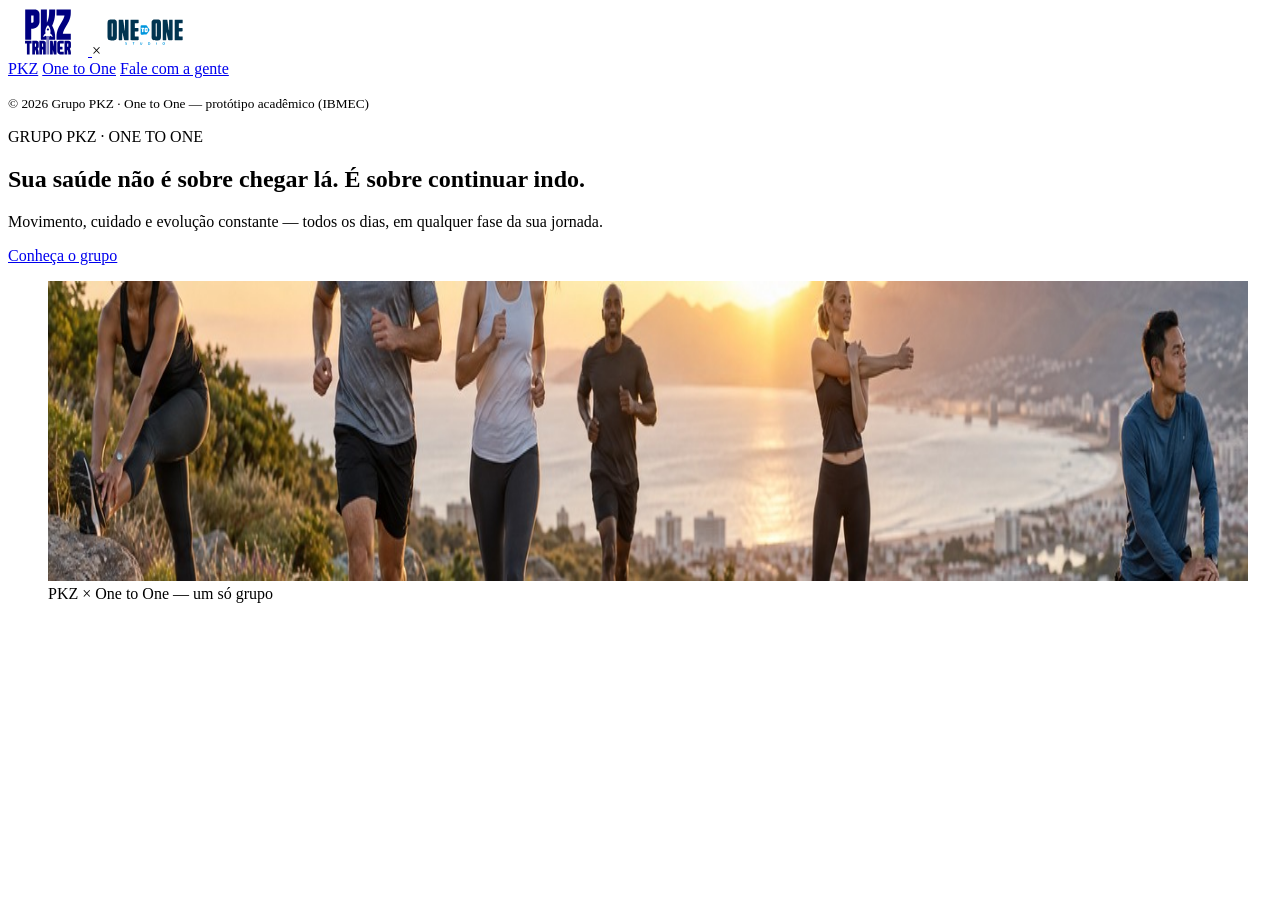
==== src/html/index.html @ b639464f "Adição das fotos + section principal" ====
<!DOCTYPE html>
<html lang="pt-BR">
<head>
    <meta charset="UTF-8">
    <meta name="viewport" content="width=device-width, initial-scale=1.0">
    <title>Grupo PKZ - One to One</title>
</head>
<body>
    <!-- Cabeçalho: logos, navegação e copyright -->
  <header>
    <div class="marcas">
      <a href="#pkz">
        <img src="../../midias/logo-pkz.svg" alt="Logo PKZ" width="80" height="48">
      </a>
      <span aria-hidden="true">×</span>
      <a href="#one-to-one">
        <img src="../../midias/logo-one-to-one.svg" alt="Logo One to One" width="80" height="48">
      </a>
    </div>

    <nav aria-label="Navegação principal">
      <!-- Links internos: o href aponta para o id da seção -->
      <a href="#pkz">PKZ</a>
      <a href="#one-to-one" translate="no">One to One</a>
      <a href="#contato" class="botao">Fale com a gente</a>
    </nav>

    <p><small>&copy; 2026 Grupo PKZ · <span translate="no"> One to One</span> — protótipo acadêmico (IBMEC)</small></p>
  </header>

  <main>

    <!-- Seção principal (hero) -->
    <section id="grupo" class="hero">
      <p class="eyebrow">GRUPO PKZ · <span translate="no"> ONE TO ONE</span></p>

      <h1>Sua saúde não é sobre chegar lá. É sobre continuar indo.</h1>

      <p>
        Movimento, cuidado e evolução constante — todos os dias,
        em qualquer fase da sua jornada.
      </p>

      <a href="#pkz" class="botao">Conheça o grupo</a>

      <!-- figure + figcaption: imagem com legenda -->
      <figure>
        <img
          src="../../midias/hub_banner.jpg"
          alt="Pessoas se exercitando ao ar livre, com a cidade e o pôr do sol ao fundo"
          width="1200"
          height="300"
        >
        <figcaption>PKZ × <span translate="no">One to One</span> — um só grupo</figcaption>
      </figure>
    </section>
</body>
</html>
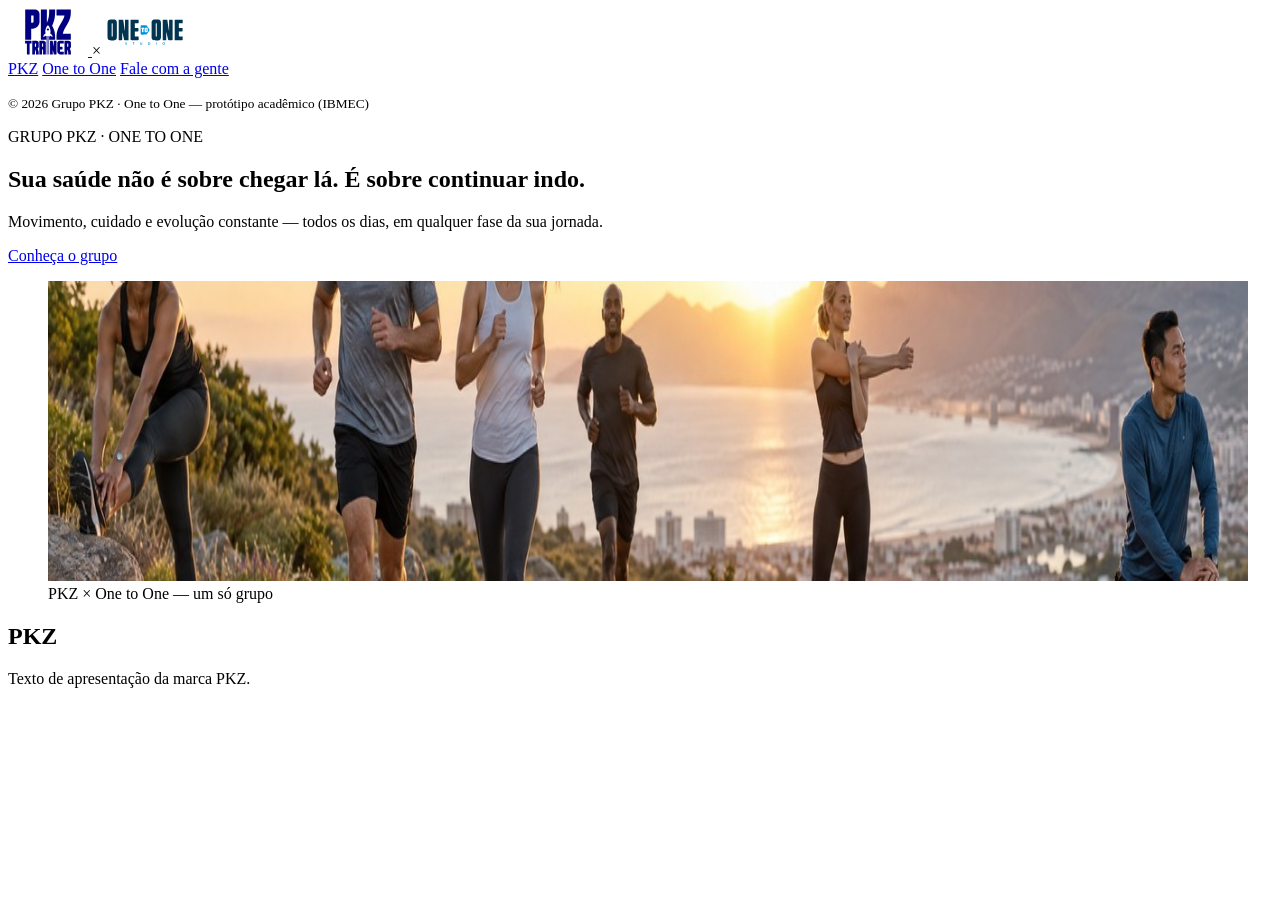
==== commit 27f4a68e: "Section PKZ" ====
--- a/src/html/index.html
+++ b/src/html/index.html
@@ -54,5 +54,12 @@
         <figcaption>PKZ × <span translate="no">One to One</span> — um só grupo</figcaption>
       </figure>
     </section>
+
+     <!-- Seção PKZ (texto de exemplo, substitua pelo conteúdo real) -->
+    <section id="pkz">
+      <h2>PKZ</h2>
+      <p>Texto de apresentação da marca PKZ.</p>
+    </section>
+    
 </body>
 </html>
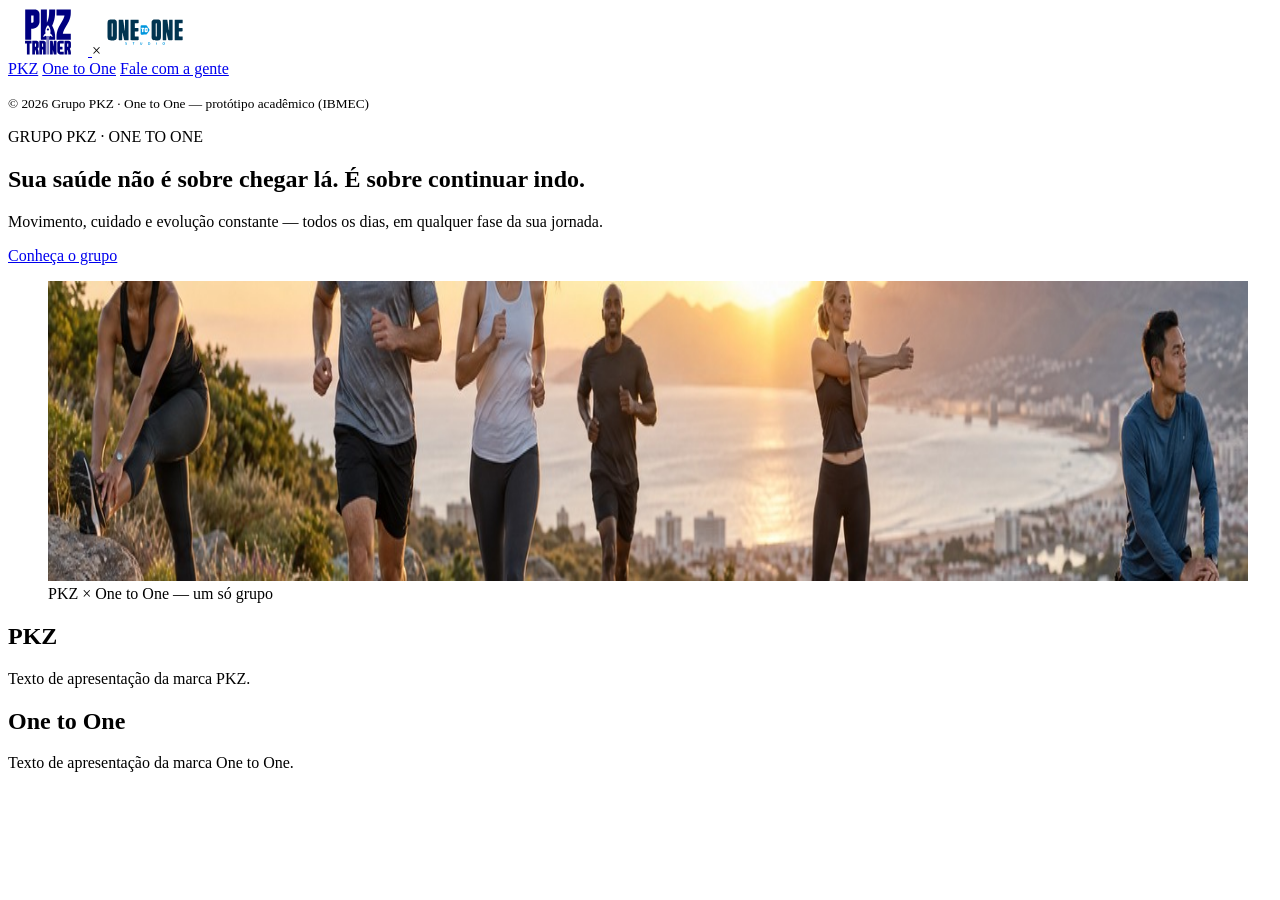
==== commit 2b3a755d: "Section One to One" ====
--- a/src/html/index.html
+++ b/src/html/index.html
@@ -60,6 +60,11 @@
       <h2>PKZ</h2>
       <p>Texto de apresentação da marca PKZ.</p>
     </section>
-    
+
+    <!-- Seção One to One -->
+    <section id="one-to-one">
+      <h2>One to One</h2>
+      <p>Texto de apresentação da marca One to One.</p>
+    </section>
 </body>
 </html>
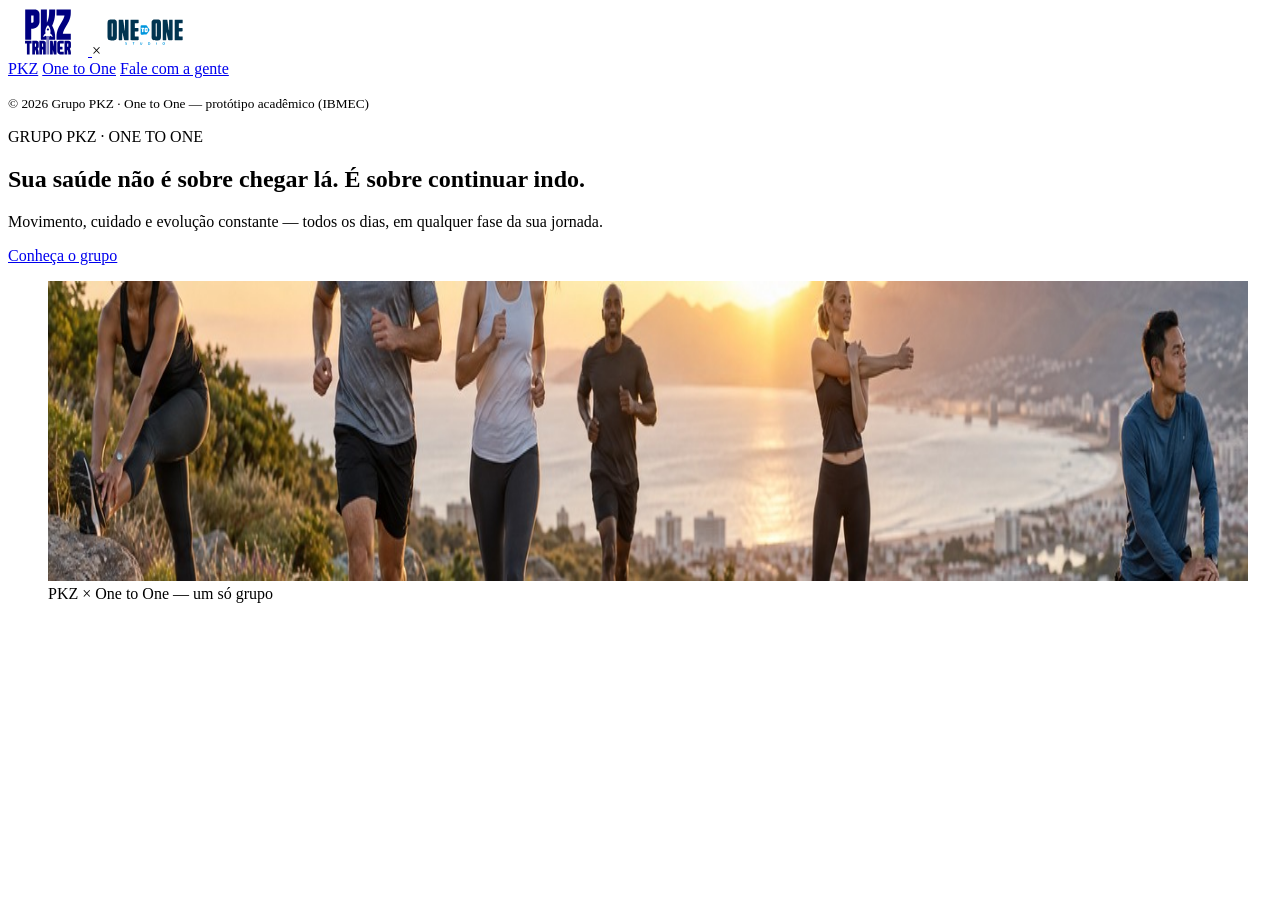
==== commit 519fa7c7: "remoção da página pkz e one to one do index" ====
--- a/src/html/index.html
+++ b/src/html/index.html
@@ -54,17 +54,6 @@
         <figcaption>PKZ × <span translate="no">One to One</span> — um só grupo</figcaption>
       </figure>
     </section>
-
-     <!-- Seção PKZ (texto de exemplo, substitua pelo conteúdo real) -->
-    <section id="pkz">
-      <h2>PKZ</h2>
-      <p>Texto de apresentação da marca PKZ.</p>
-    </section>
-
-    <!-- Seção One to One -->
-    <section id="one-to-one">
-      <h2>One to One</h2>
-      <p>Texto de apresentação da marca One to One.</p>
-    </section>
+  </main>
 </body>
 </html>
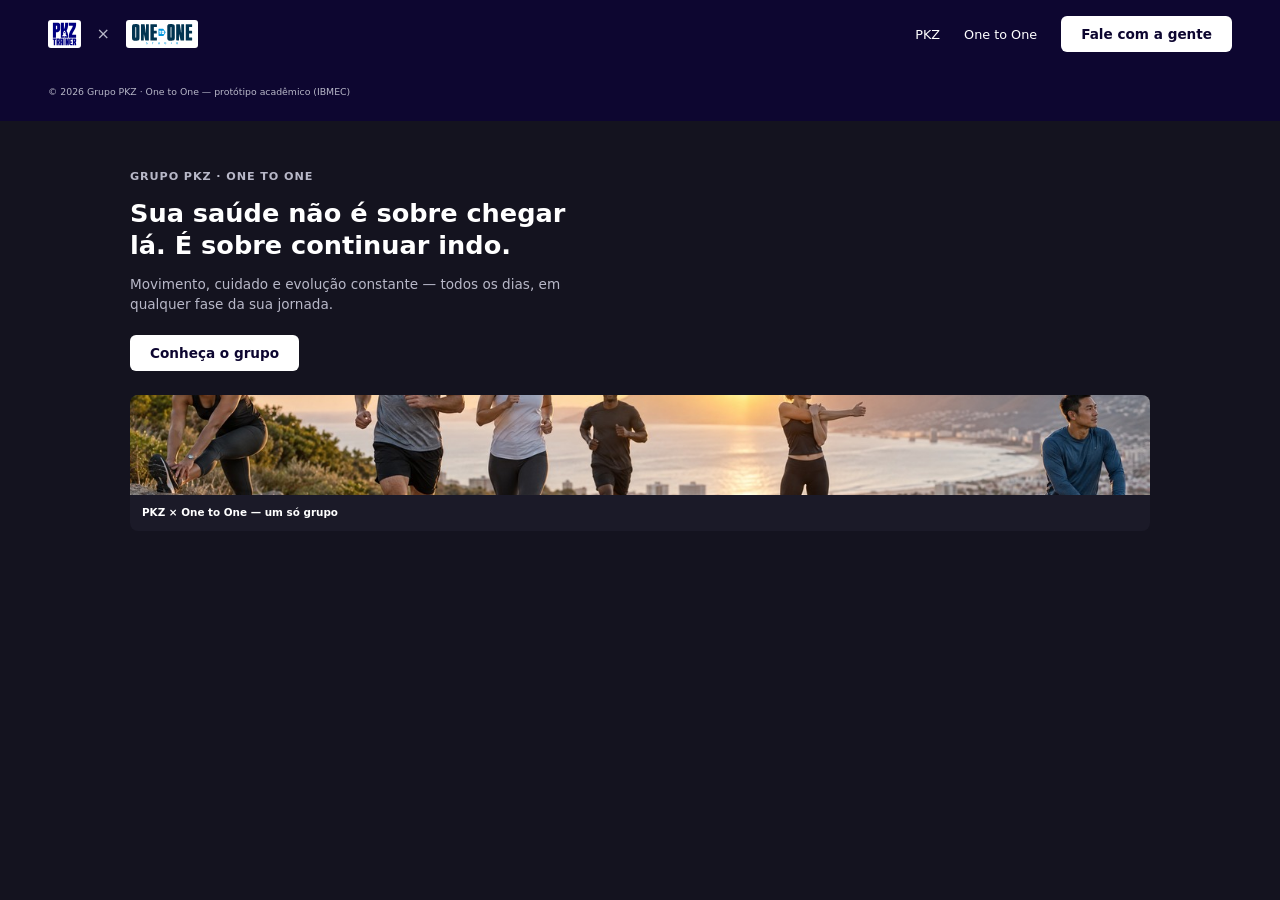
==== commit dec7d03e: "Integração do index com o css" ====
--- a/src/html/index.html
+++ b/src/html/index.html
@@ -4,6 +4,7 @@
     <meta charset="UTF-8">
     <meta name="viewport" content="width=device-width, initial-scale=1.0">
     <title>Grupo PKZ - One to One</title>
+    <link rel="stylesheet" href="../css/index.css">
 </head>
 <body>
     <!-- Cabeçalho: logos, navegação e copyright -->
--- a/src/css/index.css
+++ b/src/css/index.css
@@ -0,0 +1,171 @@
+/* ===== Variáveis ===== */
+/* Cores e fonte usadas no site todo. Mude aqui e muda em tudo. */
+:root {
+  --cor-fundo: #14131f;     /* fundo da página (cinza bem escuro) */
+  --cor-header: #0d0630;    /* fundo do header (roxo escuro) */
+  --cor-texto: #ffffff;     /* cor padrão dos textos */
+  --cor-suave: #b8b8c8;     /* textos secundários (eyebrow, parágrafo) */
+  --cor-card: #1b1a28;      /* fundo da legenda da foto */
+  --cor-destaque: #ffffff;  /* fundo dos botões */
+  --fonte: "Inter", system-ui, sans-serif;
+  --largura: 1100px;        /* largura máxima do conteúdo */
+}
+
+/* ===== Reset básico ===== */
+/* Remove os estilos padrão do navegador para começar do zero. */
+* {
+  margin: 0;
+  padding: 0;
+  box-sizing: border-box; /* largura inclui padding e borda */
+}
+
+/* Estilo geral da página */
+body {
+  font-family: var(--fonte);
+  color: var(--cor-texto);
+  background: var(--cor-fundo);
+  line-height: 1.5;
+}
+
+/* Imagens nunca passam da largura da tela */
+img {
+  max-width: 100%;
+  height: auto;
+  display: block;
+}
+
+/* Links usam a mesma cor do texto ao redor */
+a {
+  color: inherit;
+  text-decoration: none;
+}
+
+/* ===== Header ===== */
+/* Cabeçalho do topo: logos, menu e copyright */
+header {
+  background-color: var(--cor-header);
+  padding: 16px 48px 20px;
+  display: flex;
+  flex-wrap: wrap;            /* deixa o copyright cair para a linha de baixo */
+  justify-content: space-between;
+  align-items: center;
+  row-gap: 32px;
+}
+
+/* Copyright: ocupa a linha inteira embaixo das logos e do menu */
+header p {
+  width: 100%;
+  font-size: 0.7rem;
+  color: var(--cor-suave);
+}
+
+/* Bloco das logos PKZ × One to One */
+.marcas {
+  display: flex;
+  align-items: center;
+  gap: 16px;
+  color: var(--cor-suave);
+}
+
+.marcas img {
+  width: auto;
+  height: 28px;
+  background: #ffffff;        /* fundo claro para a logo aparecer no header escuro */
+  padding: 2px 4px;
+  border-radius: 3px;
+}
+
+/* Menu de navegação (links PKZ, One to One, Fale com a gente) */
+nav {
+  display: flex;
+  align-items: center;
+  gap: 24px;
+  font-size: 0.8rem;
+}
+
+/* ===== Botão ===== */
+/* Links com cara de botão ("Fale com a gente", "Conheça o grupo") */
+.botao {
+  display: inline-block;
+  background: var(--cor-destaque);
+  color: var(--cor-header);
+  font-weight: 600;
+  font-size: 0.85rem;
+  padding: 8px 20px;
+  border-radius: 6px;
+}
+
+.botao:hover {
+  opacity: 0.85;
+}
+
+/* ===== Hero ===== */
+/* Seção principal logo abaixo do header */
+.hero {
+  max-width: var(--largura);
+  margin: 0 auto;
+  padding: 48px 40px;
+}
+
+/* Texto pequeno acima do título ("GRUPO PKZ · ONE TO ONE") */
+.eyebrow {
+  font-size: 0.7rem;
+  font-weight: 600;
+  letter-spacing: 0.08em;
+  color: var(--cor-suave);
+  margin-bottom: 12px;
+}
+
+/* Título principal da hero */
+.hero h1 {
+  font-size: 1.6rem;
+  line-height: 1.25;
+  max-width: 480px;
+  margin-bottom: 12px;
+}
+
+/* Parágrafo de apoio abaixo do título */
+.hero > p:not(.eyebrow) {
+  font-size: 0.85rem;
+  color: var(--cor-suave);
+  max-width: 480px;
+  margin-bottom: 20px;
+}
+
+/* Banner com a foto */
+figure {
+  margin-top: 24px;
+  border-radius: 8px;
+  overflow: hidden;           /* arredonda os cantos da imagem */
+  background: var(--cor-card);
+}
+
+figure img {
+  width: 100%;
+  height: 100px;
+  object-fit: cover;          /* corta a foto sem distorcer */
+}
+
+/* Legenda embaixo da foto */
+figcaption {
+  font-size: 0.65rem;
+  font-weight: 600;
+  padding: 10px 12px;
+}
+
+/* ===== Celular ===== */
+/* Em telas pequenas, empilha o header e reduz espaçamentos */
+@media (max-width: 600px) {
+  header {
+    padding: 16px;
+  }
+
+  nav {
+    flex-wrap: wrap;
+    gap: 12px;
+  }
+
+  .hero {
+    padding: 32px 16px;
+  }
+}
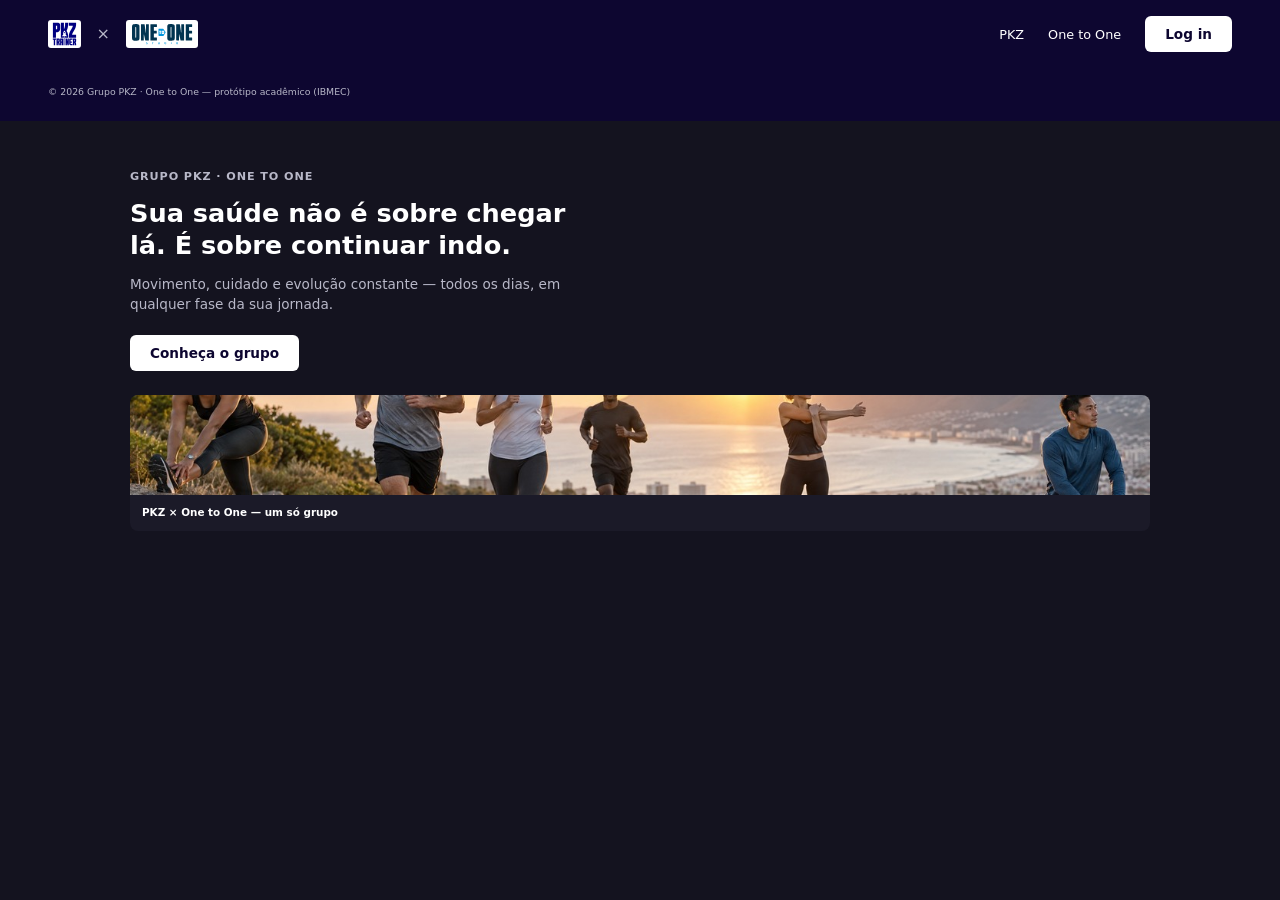
==== commit 08f17196: "Formulário de login" ====
--- a/src/html/index.html
+++ b/src/html/index.html
@@ -23,7 +23,7 @@
       <!-- Links internos: o href aponta para o id da seção -->
       <a href="#pkz">PKZ</a>
       <a href="#one-to-one" translate="no">One to One</a>
-      <a href="#contato" class="botao">Fale com a gente</a>
+      <a href="login.html" class="botao">Log in</a>
     </nav>
 
     <p><small>&copy; 2026 Grupo PKZ · <span translate="no"> One to One</span> — protótipo acadêmico (IBMEC)</small></p>
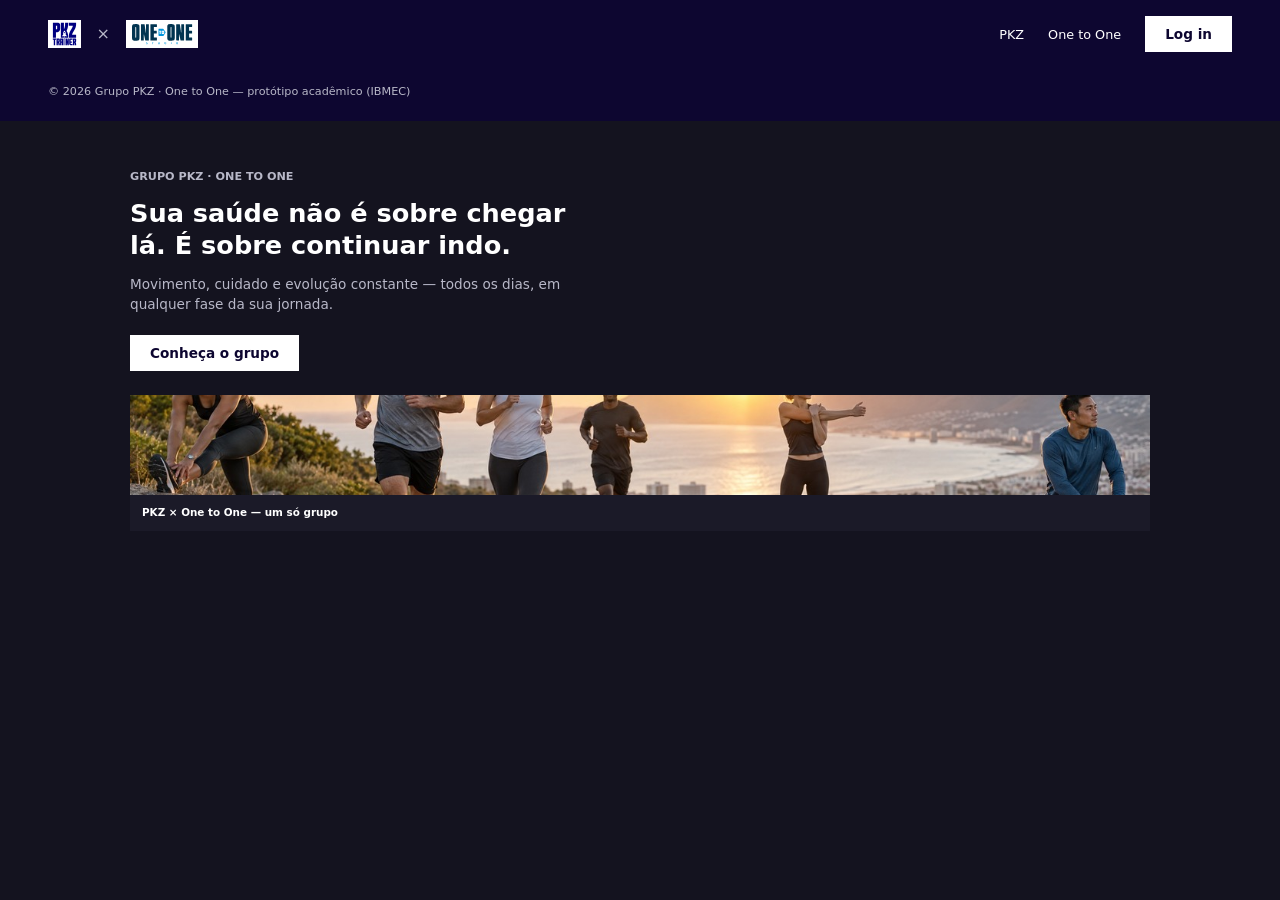
==== commit 496d2a16: "area de cadastro de novos clientes" ====
--- a/src/html/index.html
+++ b/src/html/index.html
@@ -11,29 +11,29 @@
   <header>
     <div class="marcas">
       <a href="#pkz">
-        <img src="../../midias/logo-pkz.svg" alt="Logo PKZ" width="80" height="48">
+        <img src="../../midias/logo-pkz.svg" alt="Logo PKZ">
       </a>
-      <span aria-hidden="true">×</span>
+      <span>×</span>
       <a href="#one-to-one">
-        <img src="../../midias/logo-one-to-one.svg" alt="Logo One to One" width="80" height="48">
+        <img src="../../midias/logo-one-to-one.svg" alt="Logo One to One">
       </a>
     </div>
 
-    <nav aria-label="Navegação principal">
+    <nav>
       <!-- Links internos: o href aponta para o id da seção -->
       <a href="#pkz">PKZ</a>
-      <a href="#one-to-one" translate="no">One to One</a>
+      <a href="#one-to-one">One to One</a>
       <a href="login.html" class="botao">Log in</a>
     </nav>
 
-    <p><small>&copy; 2026 Grupo PKZ · <span translate="no"> One to One</span> — protótipo acadêmico (IBMEC)</small></p>
+    <p>&copy; 2026 Grupo PKZ · One to One — protótipo acadêmico (IBMEC)</p>
   </header>
 
   <main>
 
     <!-- Seção principal (hero) -->
     <section id="grupo" class="hero">
-      <p class="eyebrow">GRUPO PKZ · <span translate="no"> ONE TO ONE</span></p>
+      <p class="eyebrow">GRUPO PKZ · ONE TO ONE</p>
 
       <h1>Sua saúde não é sobre chegar lá. É sobre continuar indo.</h1>
 
@@ -49,10 +49,8 @@
         <img
           src="../../midias/hub_banner.jpg"
           alt="Pessoas se exercitando ao ar livre, com a cidade e o pôr do sol ao fundo"
-          width="1200"
-          height="300"
         >
-        <figcaption>PKZ × <span translate="no">One to One</span> — um só grupo</figcaption>
+        <figcaption>PKZ × One to One — um só grupo</figcaption>
       </figure>
     </section>
   </main>
--- a/src/css/index.css
+++ b/src/css/index.css
@@ -34,9 +34,9 @@
   display: block;
 }
 
-/* Links usam a mesma cor do texto ao redor */
+/* Links brancos e sem sublinhado */
 a {
-  color: inherit;
+  color: var(--cor-texto);
   text-decoration: none;
 }
 
@@ -49,7 +49,7 @@
   flex-wrap: wrap;            /* deixa o copyright cair para a linha de baixo */
   justify-content: space-between;
   align-items: center;
-  row-gap: 32px;
+  gap: 32px;
 }
 
 /* Copyright: ocupa a linha inteira embaixo das logos e do menu */
@@ -72,7 +72,6 @@
   height: 28px;
   background: #ffffff;        /* fundo claro para a logo aparecer no header escuro */
   padding: 2px 4px;
-  border-radius: 3px;
 }
 
 /* Menu de navegação (links PKZ, One to One, Fale com a gente) */
@@ -92,18 +91,24 @@
   font-weight: 600;
   font-size: 0.85rem;
   padding: 8px 20px;
-  border-radius: 6px;
 }
 
+/* Ao passar o mouse, o botão fica cinza claro */
 .botao:hover {
-  opacity: 0.85;
+  background-color: var(--cor-suave);
 }
 
 /* ===== Hero ===== */
+/* main em flex centraliza a hero na horizontal */
+main {
+  display: flex;
+  justify-content: center;
+}
+
 /* Seção principal logo abaixo do header */
 .hero {
+  width: 100%;
   max-width: var(--largura);
-  margin: 0 auto;
   padding: 48px 40px;
 }
 
@@ -111,7 +116,6 @@
 .eyebrow {
   font-size: 0.7rem;
   font-weight: 600;
-  letter-spacing: 0.08em;
   color: var(--cor-suave);
   margin-bottom: 12px;
 }
@@ -124,8 +128,8 @@
   margin-bottom: 12px;
 }
 
-/* Parágrafo de apoio abaixo do título */
-.hero > p:not(.eyebrow) {
+/* Parágrafo de apoio: o primeiro <p> logo depois do h1 */
+.hero h1 + p {
   font-size: 0.85rem;
   color: var(--cor-suave);
   max-width: 480px;
@@ -135,8 +139,7 @@
 /* Banner com a foto */
 figure {
   margin-top: 24px;
-  border-radius: 8px;
-  overflow: hidden;           /* arredonda os cantos da imagem */
+  overflow: hidden;           /* corta o que passar do tamanho da figure */
   background: var(--cor-card);
 }
 
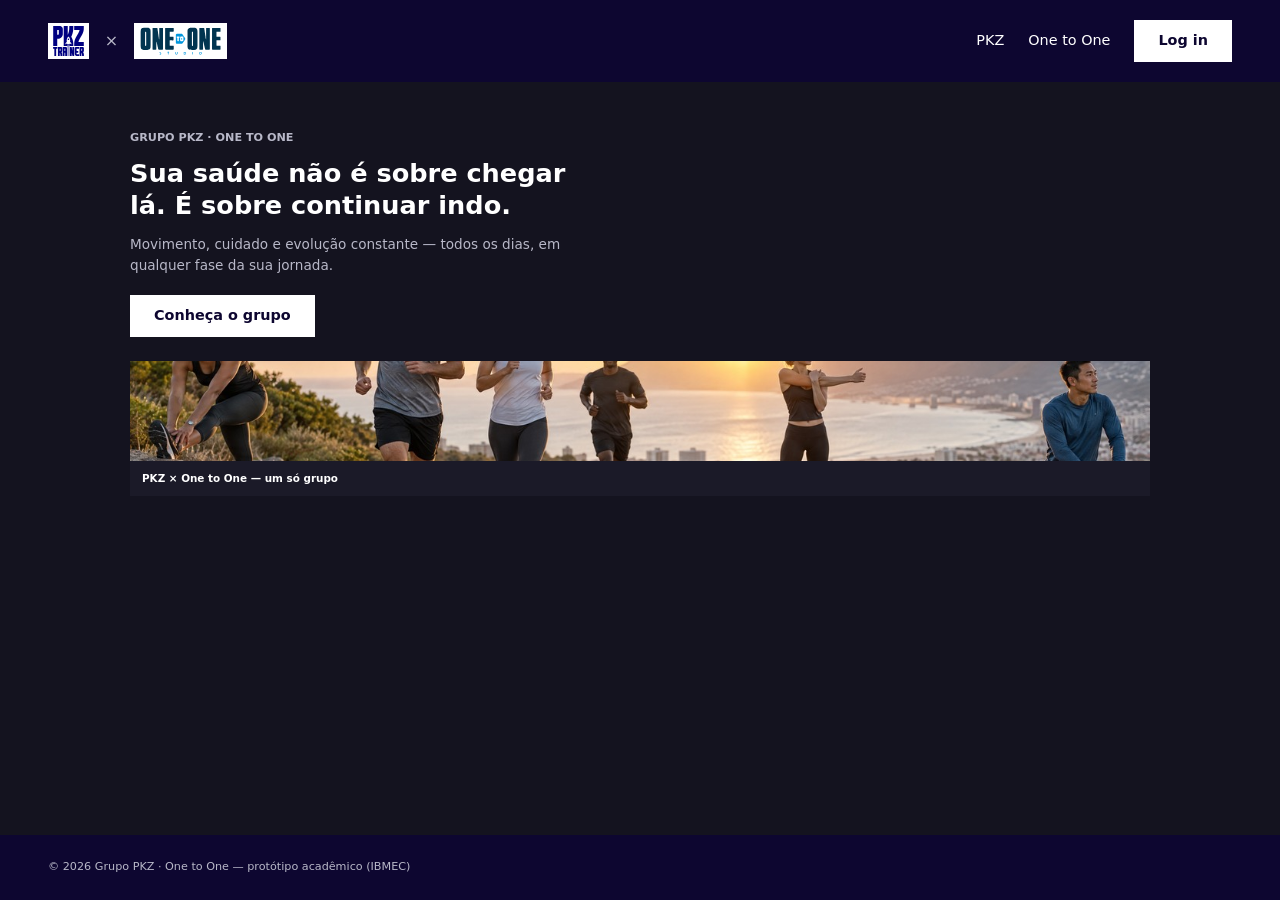
==== commit 33eceb24: "css integrado ao login + algumas mudanças em layout" ====
--- a/src/html/index.html
+++ b/src/html/index.html
@@ -7,7 +7,7 @@
     <link rel="stylesheet" href="../css/index.css">
 </head>
 <body>
-    <!-- Cabeçalho: logos, navegação e copyright -->
+    <!-- Cabeçalho: logos e navegação -->
   <header>
     <div class="marcas">
       <a href="#pkz">
@@ -25,8 +25,6 @@
       <a href="#one-to-one">One to One</a>
       <a href="login.html" class="botao">Log in</a>
     </nav>
-
-    <p>&copy; 2026 Grupo PKZ · One to One — protótipo acadêmico (IBMEC)</p>
   </header>
 
   <main>
@@ -54,5 +52,10 @@
       </figure>
     </section>
   </main>
+
+  <!-- Rodapé -->
+  <footer>
+    <p>&copy; 2026 Grupo PKZ · One to One — protótipo acadêmico (IBMEC)</p>
+  </footer>
 </body>
 </html>
--- a/src/css/index.css
+++ b/src/css/index.css
@@ -25,6 +25,9 @@
   color: var(--cor-texto);
   background: var(--cor-fundo);
   line-height: 1.5;
+  min-height: 100vh;          /* body ocupa no mínimo a tela toda */
+  display: flex;
+  flex-direction: column;     /* header, main e footer empilhados */
 }
 
 /* Imagens nunca passam da largura da tela */
@@ -41,22 +44,14 @@
 }
 
 /* ===== Header ===== */
-/* Cabeçalho do topo: logos, menu e copyright */
+/* Cabeçalho do topo: logos e menu */
 header {
   background-color: var(--cor-header);
-  padding: 16px 48px 20px;
+  padding: 20px 48px;
   display: flex;
-  flex-wrap: wrap;            /* deixa o copyright cair para a linha de baixo */
   justify-content: space-between;
   align-items: center;
   gap: 32px;
-}
-
-/* Copyright: ocupa a linha inteira embaixo das logos e do menu */
-header p {
-  width: 100%;
-  font-size: 0.7rem;
-  color: var(--cor-suave);
 }
 
 /* Bloco das logos PKZ × One to One */
@@ -69,7 +64,7 @@
 
 .marcas img {
   width: auto;
-  height: 28px;
+  height: 36px;
   background: #ffffff;        /* fundo claro para a logo aparecer no header escuro */
   padding: 2px 4px;
 }
@@ -79,7 +74,7 @@
   display: flex;
   align-items: center;
   gap: 24px;
-  font-size: 0.8rem;
+  font-size: 0.9rem;
 }
 
 /* ===== Botão ===== */
@@ -89,8 +84,8 @@
   background: var(--cor-destaque);
   color: var(--cor-header);
   font-weight: 600;
-  font-size: 0.85rem;
-  padding: 8px 20px;
+  font-size: 0.9rem;
+  padding: 10px 24px;
 }
 
 /* Ao passar o mouse, o botão fica cinza claro */
@@ -101,6 +96,7 @@
 /* ===== Hero ===== */
 /* main em flex centraliza a hero na horizontal */
 main {
+  flex: 1;                    /* ocupa o espaço que sobra e empurra o footer para baixo */
   display: flex;
   justify-content: center;
 }
@@ -156,10 +152,20 @@
   padding: 10px 12px;
 }
 
+/* ===== Footer ===== */
+/* Rodapé com o copyright, sempre no fim da página */
+footer {
+  background-color: var(--cor-header);
+  color: var(--cor-suave);
+  font-size: 0.7rem;
+  padding: 24px 48px;
+}
+
 /* ===== Celular ===== */
 /* Em telas pequenas, empilha o header e reduz espaçamentos */
 @media (max-width: 600px) {
-  header {
+  header,
+  footer {
     padding: 16px;
   }
 
